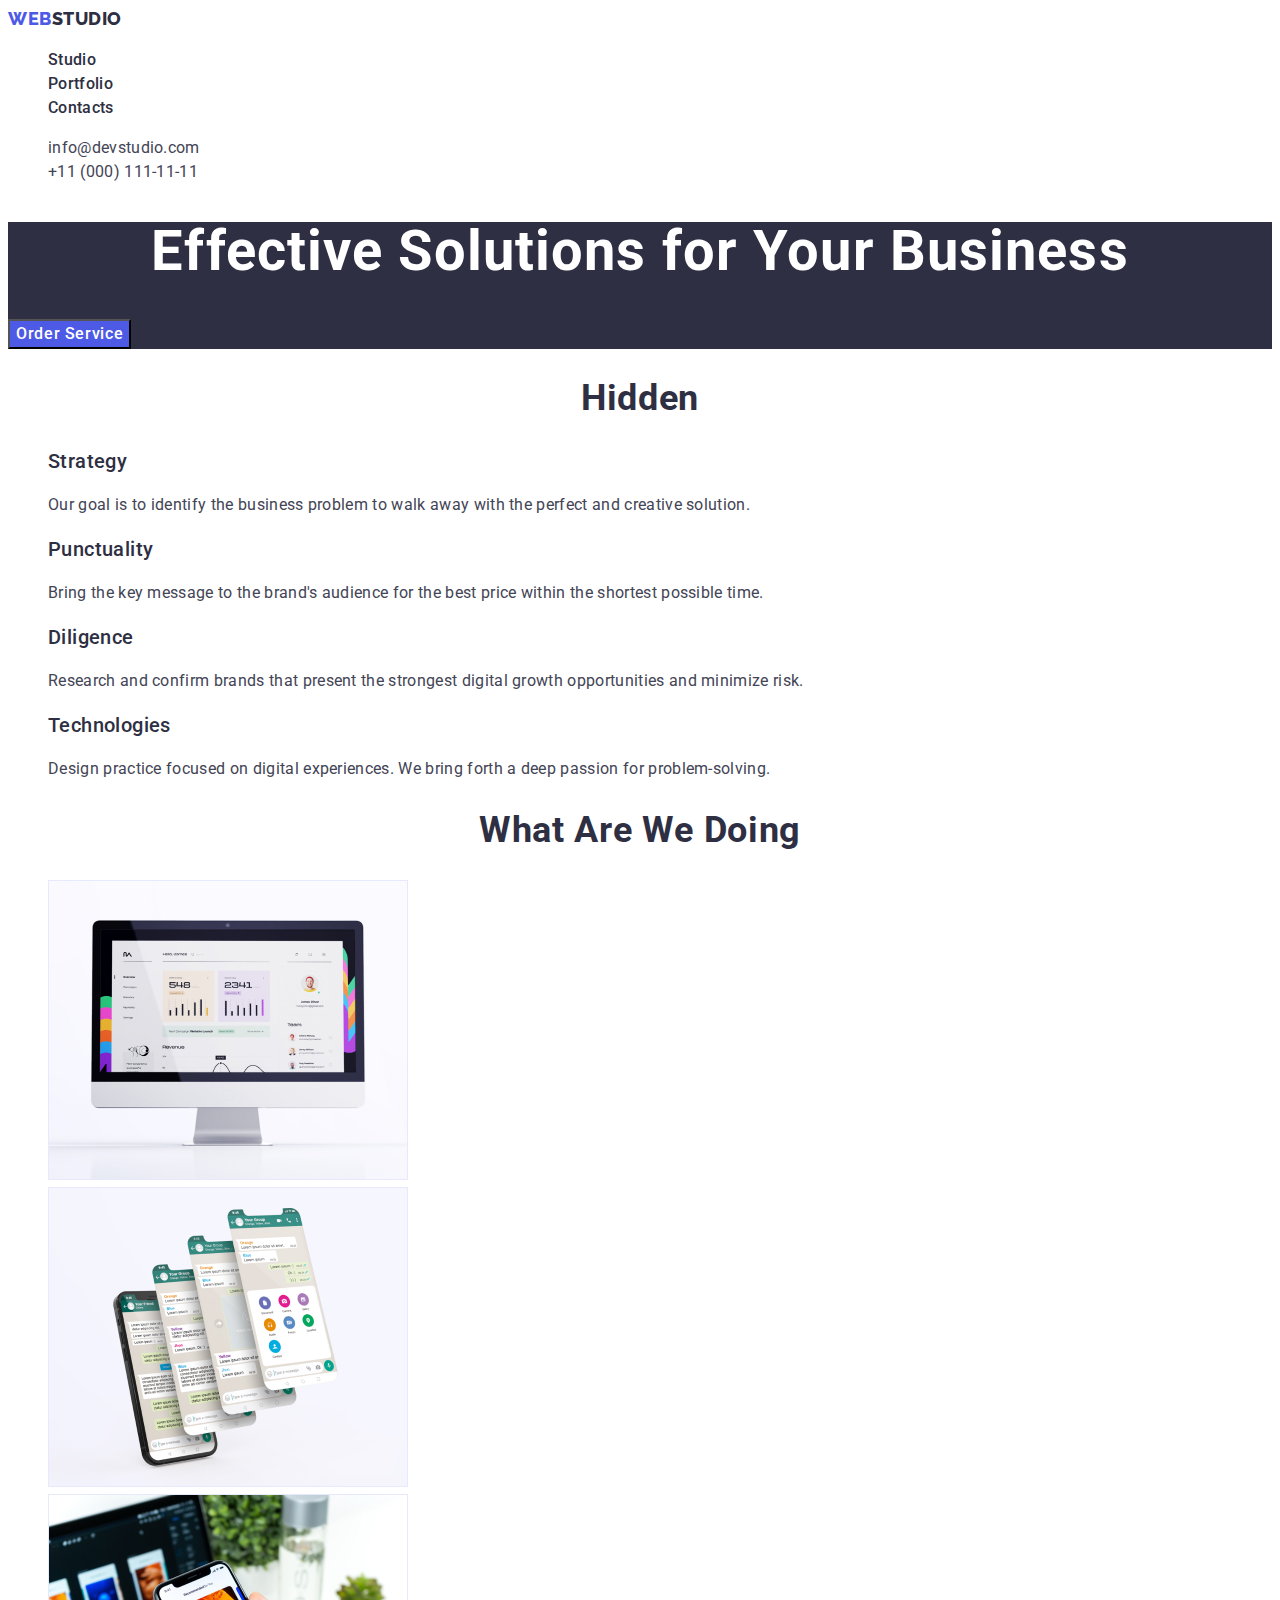
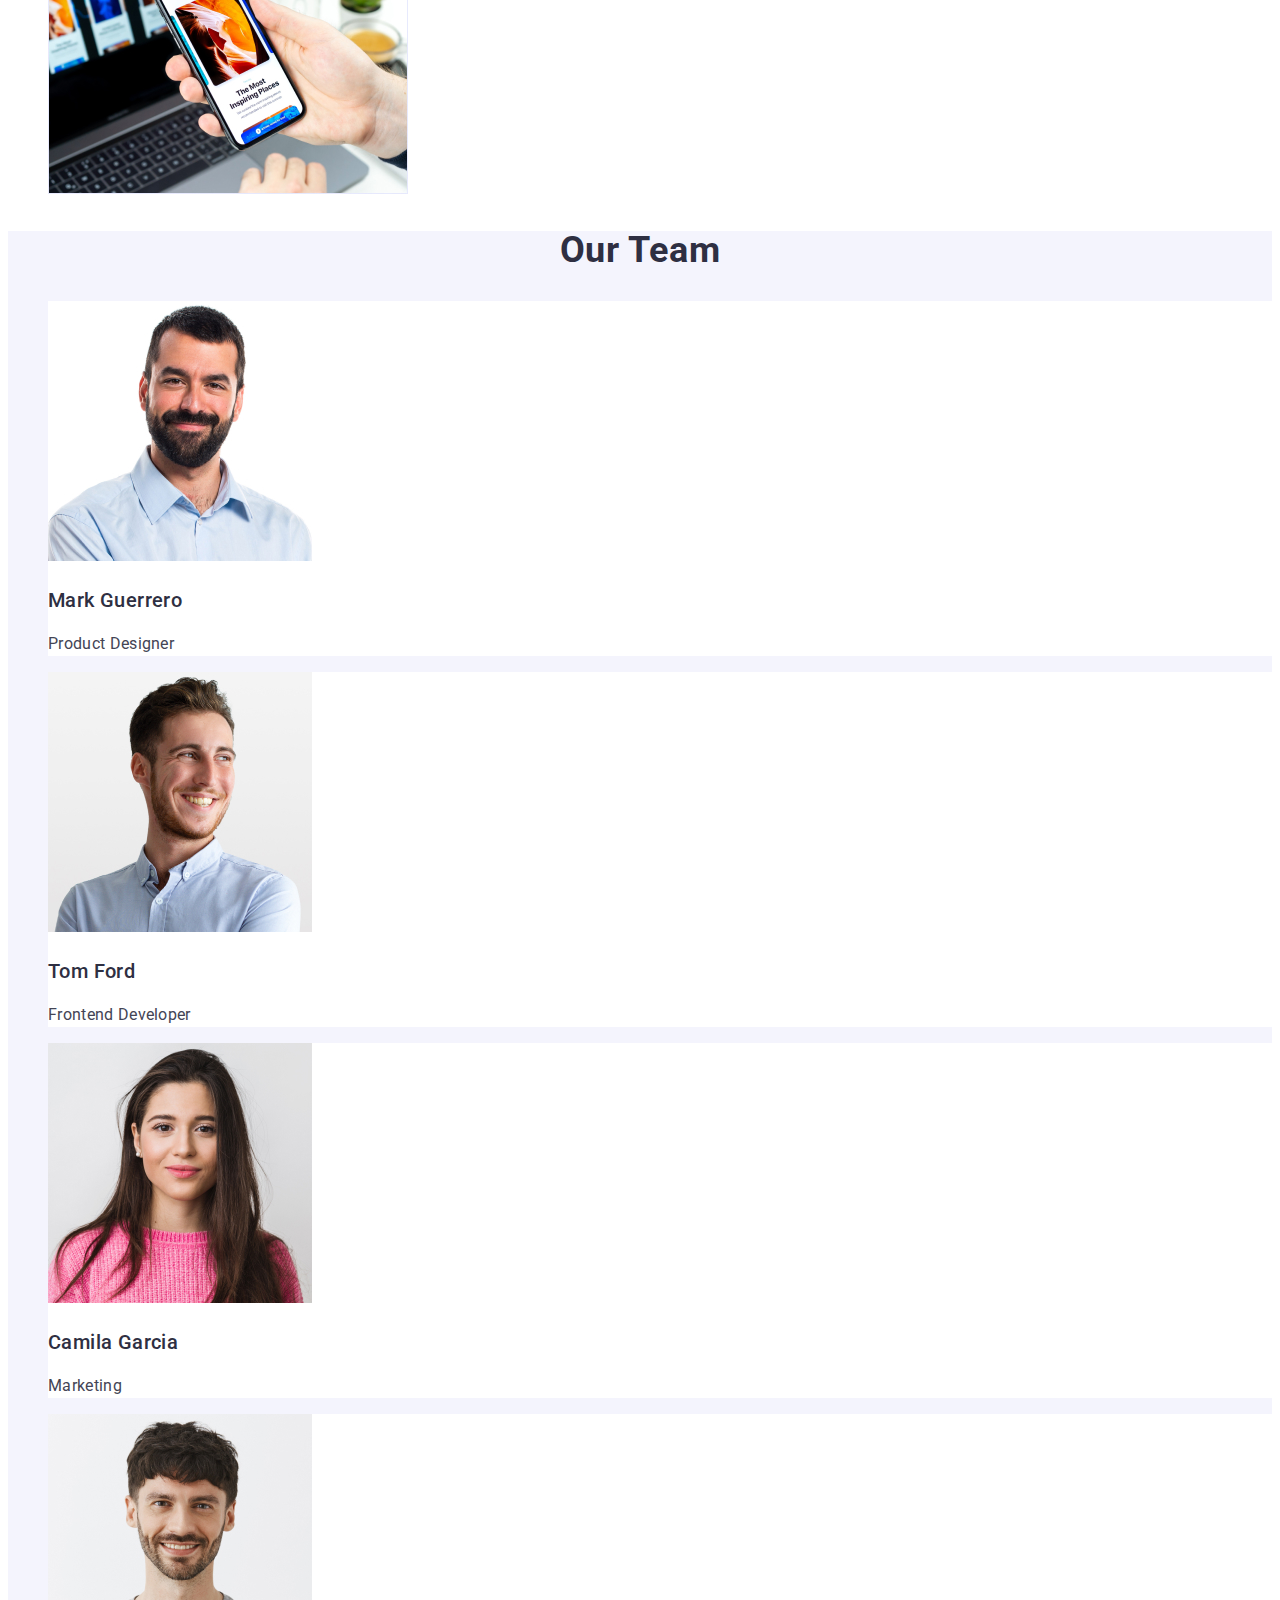
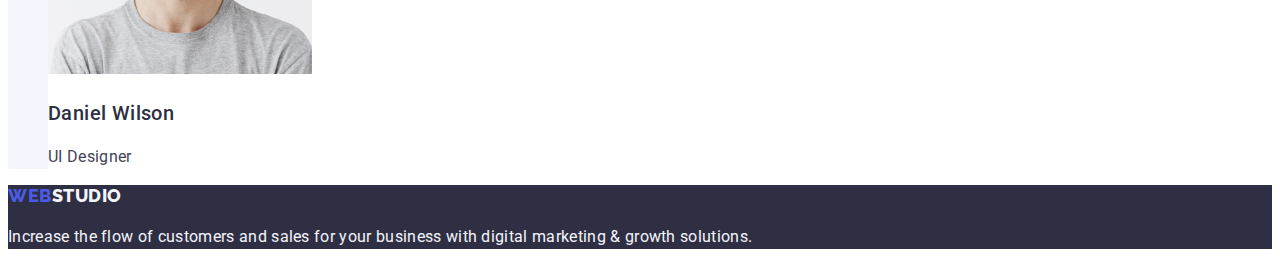
==== index.html @ f377b7ca "main-content" ====
<!DOCTYPE html>
<html lang="en">

<head>
    <meta charset="UTF-8">
    <meta name="viewport" content="width=device-width, initial-scale=1.0">
    <title>goit-markup-hw-01</title>
    <link rel="preconnect" href="https://fonts.googleapis.com">
    <link rel="preconnect" href="https://fonts.gstatic.com" crossorigin>
    <link rel="preconnect"
        href="https://cdnjs.cloudflare.com/ajax/libs/modern-normalize/2.0.0/modern-normalize.min.css">
    <link
        href="https://fonts.googleapis.com/css2?family=Raleway:wght@800&family=Roboto:wght@400;500;700;900&display=swap"
        rel="stylesheet">
    <link rel="stylesheet" href="./css/styles.css" />
</head>

<body>
    <div class="container-header">
        <header>
            <nav>
                <a class="logo link" href="./index.html">Web<span class="logo-second-word">Studio</span></a>
                <ul class="list">
                    <li><a class="navigation-menu link" href="./index.html">Studio</a></li>
                    <li><a class="navigation-menu link" href="./portfolio.html">Portfolio</a></li>
                    <li><a class="navigation-menu link" href="">Contacts</a></li>
                </ul>
            </nav>
            <address class="contacts">
                <ul class="list">
                    <li><a class="contact-info link" href="mailto:info@devstudio.com">info@devstudio.com</a></li>
                    <li><a class="contact-info link" href="tel:+110001111111">+11 (000) 111-11-11</a></li>
                </ul>
            </address>
        </header>
    </div>
    <div class="container-main">
        <main>
            <section class="section-benefits">
                <h1 class="main-title">Effective Solutions for Your Business</h1>
                <button class="main-cta" type="button">Order Service</button>
            </section>
            <section>
                <h2 class="page-title">Hidden</h2>
                <ul class="list">
                    <li>
                        <h3 class="category-title">Strategy</h3>
                        <p class="main-text">Our goal is to identify the business problem to walk away with the perfect
                            and
                            creative solution.
                        </p>
                    </li>
                    <li>
                        <h3 class="category-title">Punctuality</h3>
                        <p class="main-text">Bring the key message to the brand's audience for the best price within the
                            shortest possible
                            time.</p>
                    </li>
                    <li>
                        <h3 class="category-title">Diligence</h3>
                        <p class="main-text">Research and confirm brands that present the strongest digital growth
                            opportunities and minimize
                            risk.</p>
                    </li>
                    <li>
                        <h3 class="category-title">Technologies</h3>
                        <p class="main-text">Design practice focused on digital experiences. We bring forth a deep
                            passion
                            for
                            problem-solving.</p>
                    </li>
                </ul>
            </section>
            <section>
                <h2 class="page-title">What are we doing</h2>
                <ul class="list">
                    <li><img src="./images/what-are-we-doing-1.jpg" alt="Help with laptop" width=360 height="300" />
                    </li>
                    <li><img src="./images/what-are-we-doing-2.jpg" alt="Help with phone" width="360" height="300" />
                    </li>
                    <li><img src="./images/what-are-we-doing-3.jpg" alt="Help with connection" width="360"
                            height="300" />
                    </li>
                </ul>
            </section>
            <section class="section-our-team">
                <h2 class="page-title">Our Team</h2>
                <ul class="list">
                    <li class="member-team"><img src="./images/our-team-1.jpg" alt="Mark Guerrero, product designer"
                            width="264" height="260" />
                        <h3 class="category-title">Mark Guerrero</h3>
                        <p class="main-text">Product Designer</p>
                    </li>
                    <li class="member-team"><img src="./images/our-team-2.jpg" alt="Tom Ford, frontend developer"
                            width="264" height="260" />
                        <h3 class="category-title">Tom Ford</h3>
                        <p class="main-text">Frontend Developer</p>
                    </li>
                    <li class="member-team"><img src="./images/our-team-3.jpg" alt="Camila Garcia, Marketing"
                            width="264" height="260" />
                        <h3 class="category-title">Camila Garcia</h3>
                        <p class="main-text">Marketing</p>
                    </li>
                    <li class="member-team"><img src="./images/our-team-4.jpg" alt="Daniel Wilson, UI Designer"
                            width="264" height="260" />
                        <h3 class="category-title">Daniel Wilson</h3>
                        <p class="main-text">UI Designer</p>
                    </li>

                </ul>
            </section>
        </main>
    </div>
    <div class="container-footer">
        <footer class="footer">
            <a class="logo link" href="./index.html">Web<span class="logo-second-word-footer">Studio</span></a>
            <p class="main-text">
                Increase the flow of customers and sales for your business with digital
                marketing & growth solutions.
            </p>
        </footer>
    </div>
</body>

</html>
---- css/styles.css ----
:root {
    --main-text-color: #434455;
    --secondary-text-color: #2e2f42;
    --cta-main-color: #4d5ae5;
    --accent-color: #404bbf;
    --logo-first-color: #4d5ae5;
    --footer-main-text: #f4f4fd;
}

body {
    font-family: "Roboto", sans-serif;
    color: var(--main-text-color);
    background-color: #ffffff;
    font-size: 16px;
    line-height: 1.5;
    letter-spacing: 0.02em;
}

.logo {
    color: var(--logo-first-color);
    font-family: "Raleway", sans-serif;
    font-size: 18px;
    font-weight: 800;
    line-height: 1.17;
    letter-spacing: 0.03em;
    text-transform: uppercase;
}

.logo-second-word {
    color: var(--secondary-text-color);
}

.link {
    text-decoration: none;
}

.list {
    list-style: none;
}



.navigation-menu {
    color: var(--secondary-text-color);
    font-size: 16px;
    font-weight: 500;
    line-height: 1.5;
    letter-spacing: 0.02em;
}

.navigation-menu:hover,
.navigation-menu:focus {
    color: #404bbf;
}

.navigation-menu:active {
    color: var(--accent-color);
}

.contacts {
    font-style: normal;
}

.contact-info {
    font-size: 16px;
    line-height: 1.5;
    letter-spacing: 0.02em;
    color: var(--main-text-color);
}

.contact-info:hover,
.contact-info:focus {
    color: #404bbf;
}

.contact-info:active {
    color: var(--accent-color);
}

.section-benefits {
    background-color: var(--secondary-text-color);
}

.main-title {
    color: #FFF;
    text-align: center;
    font-size: 56px;
    font-weight: 700;
    line-height: 1.07;
    letter-spacing: 1.12px;
}

.main-cta {
    color: #ffffff;
    background: var(--cta-main-color);
    font-family: "Roboto", sans-serif;
    font-weight: 500;
    font-size: 16px;
    line-height: 1.5;
    letter-spacing: 0.04em;
    cursor: pointer;
}

.main-cta:hover,
.main-cta:focus {
    background-color: #404bbf;
}

.main-cta:active {
    background: var(--accent-color);
}

.page-title {
    color: var(--secondary-text-color);
    text-align: center;
    font-size: 36px;
    font-weight: 700;
    line-height: 1.11;
    letter-spacing: 0.02em;
    text-transform: capitalize;
}

.category-title {
    color: var(--secondary-text-color);
    font-size: 20px;
    font-weight: 500;
    line-height: 1.2;
    letter-spacing: 0.02em;
}

.filter-button {
    border: 1px solid #E7E9FC;
    background-color: var(--footer-main-text);
    font-family: "Roboto", sans-serif;
    font-weight: 500;
    font-size: 16px;
    line-height: 1.5;
    letter-spacing: 0.04em;
    color: var(--cta-main-color);
    cursor: pointer;
}

.filter-button:hover,
.filter-button:focus {
    color: #FFFFFF;
    background-color: #404bbf;
}

.filter-button:active {
    background: var(--accent-color);
}

.section-our-team {
    background-color: #F4F4FD;
}

.member-team {
    background-color: #ffffff;
}

.footer {
    background-color: var(--secondary-text-color);
}

.logo-second-word-footer {
    color: #f4f4fd;
}

.footer>.main-text {
    color: var(--footer-main-text);
    letter-spacing: 0.02em;
    line-height: 1.5;

}
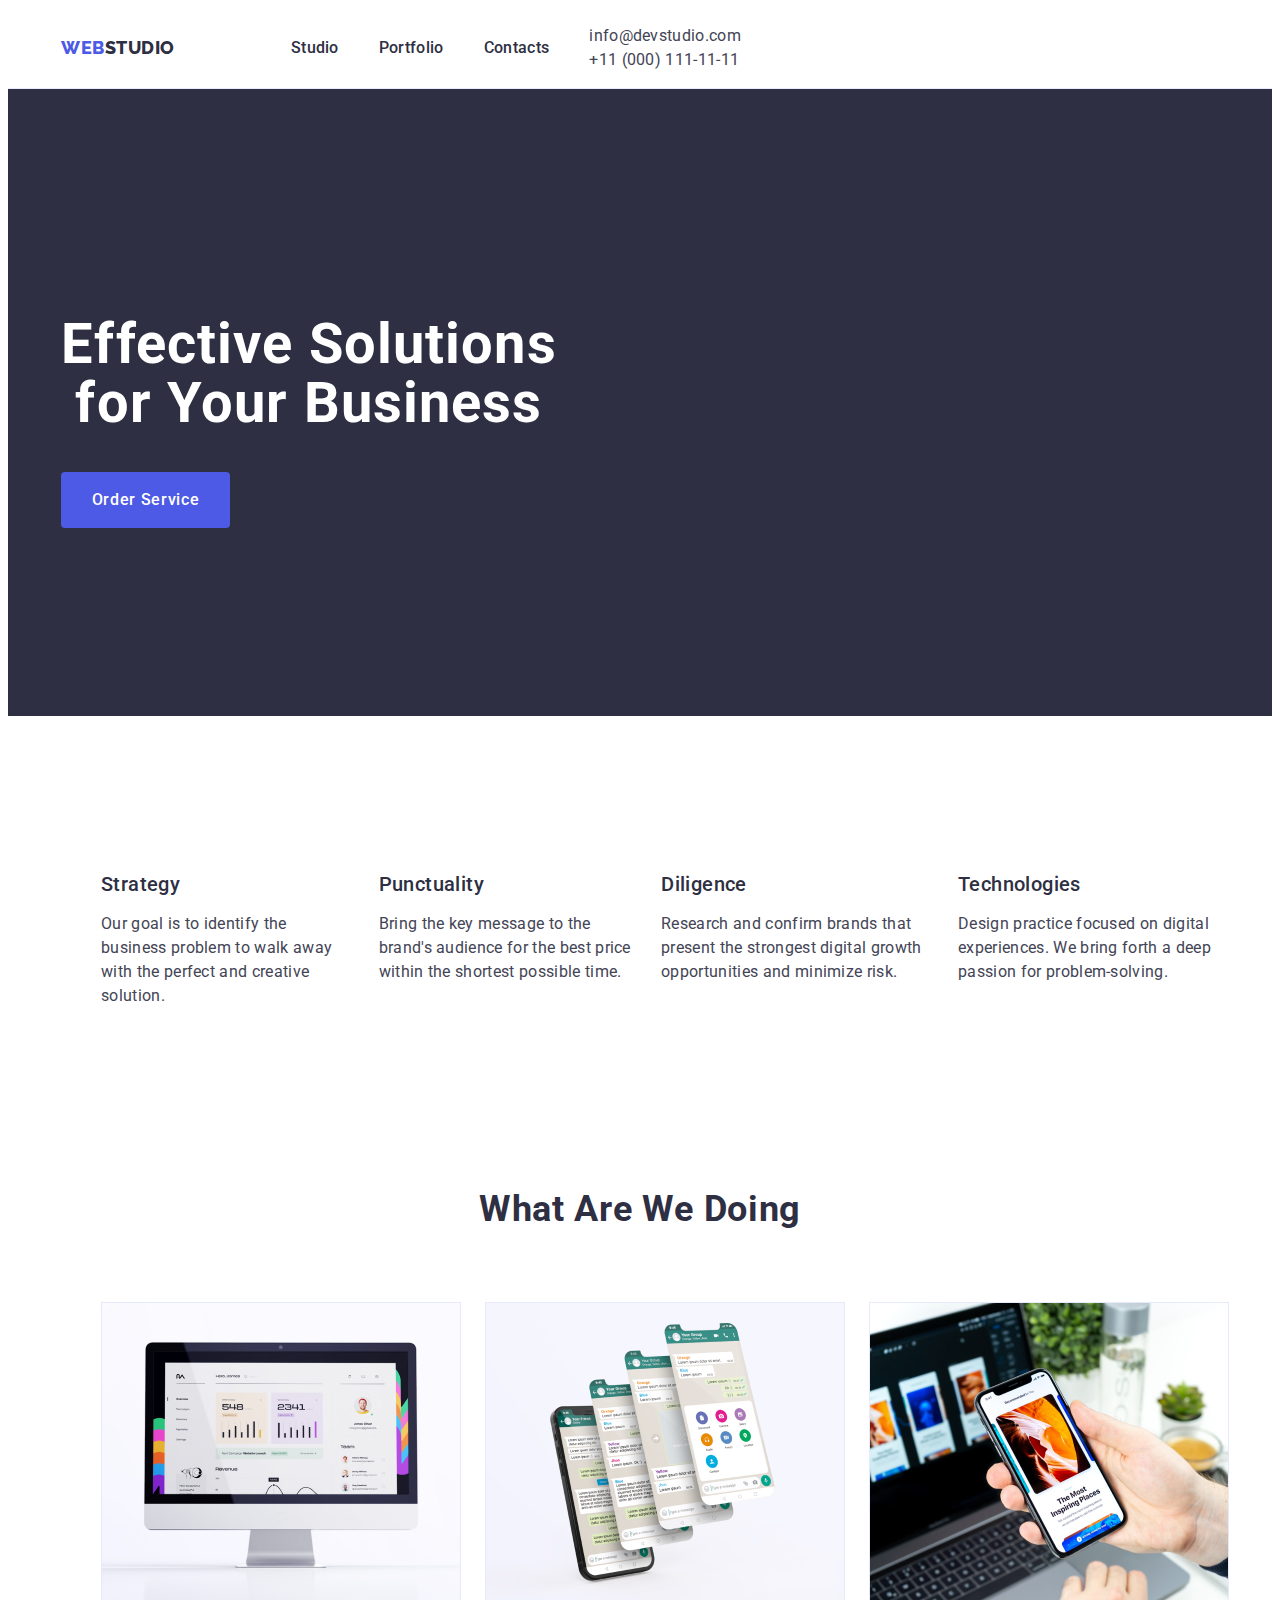
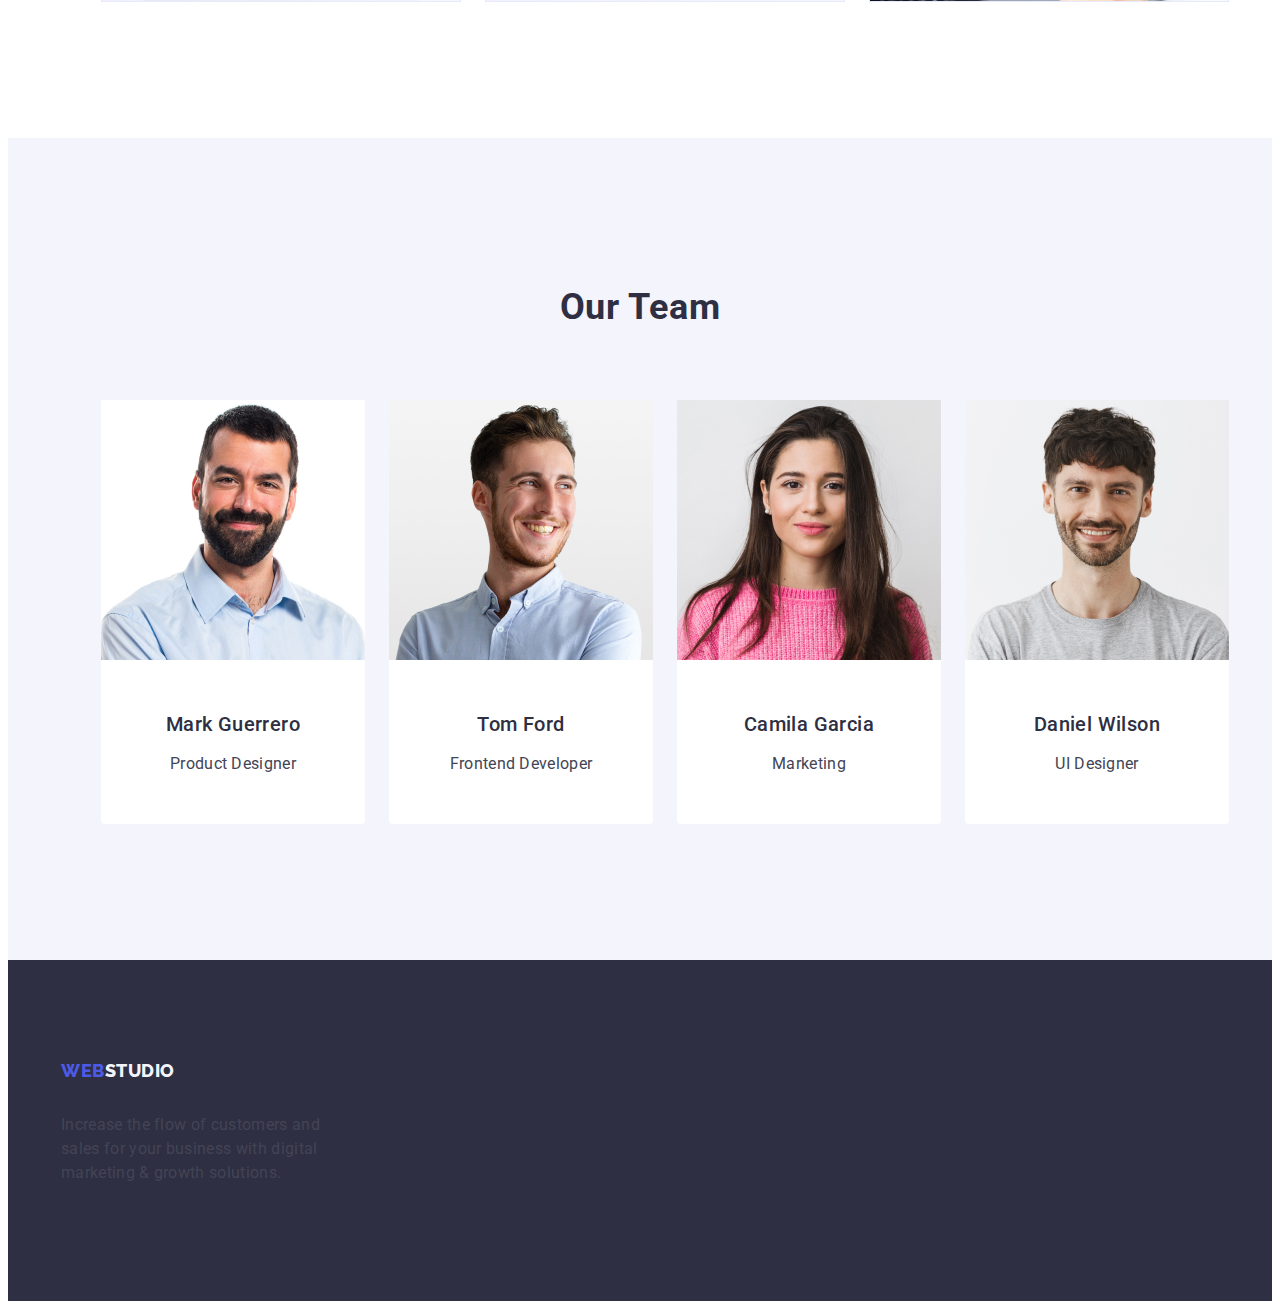
==== commit 3f06b9d4: "main-page-fixes" ====
--- a/index.html
+++ b/index.html
@@ -17,107 +17,132 @@
 
 <body>
     <div class="container-header">
-        <header>
-            <nav>
-                <a class="logo link" href="./index.html">Web<span class="logo-second-word">Studio</span></a>
-                <ul class="list">
-                    <li><a class="navigation-menu link" href="./index.html">Studio</a></li>
-                    <li><a class="navigation-menu link" href="./portfolio.html">Portfolio</a></li>
-                    <li><a class="navigation-menu link" href="">Contacts</a></li>
-                </ul>
-            </nav>
-            <address class="contacts">
-                <ul class="list">
-                    <li><a class="contact-info link" href="mailto:info@devstudio.com">info@devstudio.com</a></li>
-                    <li><a class="contact-info link" href="tel:+110001111111">+11 (000) 111-11-11</a></li>
-                </ul>
-            </address>
+        <header class="header">
+            <div class="header-items container">
+                <nav class="navigation-general">
+                    <a class="logo link" href="./index.html">Web<span class="logo-second-word">Studio</span></a>
+                    <ul class="list navigation-list">
+                        <li><a class="navigation-menu link" href="./index.html">Studio</a></li>
+                        <li><a class="navigation-menu link" href="./portfolio.html">Portfolio</a></li>
+                        <li><a class="navigation-menu link" href="">Contacts</a></li>
+                    </ul>
+                </nav>
+                <address class="contacts">
+                    <ul class="list">
+                        <li><a class="contact-info link" href="mailto:info@devstudio.com">info@devstudio.com</a></li>
+                        <li><a class="contact-info link" href="tel:+110001111111">+11 (000) 111-11-11</a></li>
+                    </ul>
+                </address>
+            </div>
         </header>
     </div>
     <div class="container-main">
         <main>
             <section class="section-benefits">
-                <h1 class="main-title">Effective Solutions for Your Business</h1>
-                <button class="main-cta" type="button">Order Service</button>
+                <div class="container">
+                    <h1 class="main-title">Effective Solutions for Your Business</h1>
+                    <button class="main-cta" type="button">Order Service</button>
+                </div>
             </section>
-            <section>
-                <h2 class="page-title">Hidden</h2>
-                <ul class="list">
-                    <li>
-                        <h3 class="category-title">Strategy</h3>
-                        <p class="main-text">Our goal is to identify the business problem to walk away with the perfect
-                            and
-                            creative solution.
-                        </p>
-                    </li>
-                    <li>
-                        <h3 class="category-title">Punctuality</h3>
-                        <p class="main-text">Bring the key message to the brand's audience for the best price within the
-                            shortest possible
-                            time.</p>
-                    </li>
-                    <li>
-                        <h3 class="category-title">Diligence</h3>
-                        <p class="main-text">Research and confirm brands that present the strongest digital growth
-                            opportunities and minimize
-                            risk.</p>
-                    </li>
-                    <li>
-                        <h3 class="category-title">Technologies</h3>
-                        <p class="main-text">Design practice focused on digital experiences. We bring forth a deep
-                            passion
-                            for
-                            problem-solving.</p>
-                    </li>
-                </ul>
+            <section class="our-values">
+                <div class="container">
+                    <h2 class="page-title visually-hidden">Hidden</h2>
+                    <ul class="values-list list">
+                        <li class="value-item">
+                            <h3 class="category-title">Strategy</h3>
+                            <p class="main-text">Our goal is to identify the business problem to walk away with the
+                                perfect
+                                and
+                                creative solution.
+                            </p>
+                        </li>
+                        <li class="value-item">
+                            <h3 class="category-title">Punctuality</h3>
+                            <p class="main-text">Bring the key message to the brand's audience for the best price within
+                                the
+                                shortest possible
+                                time.</p>
+                        </li>
+                        <li class="value-item">
+                            <h3 class="category-title">Diligence</h3>
+                            <p class="main-text">Research and confirm brands that present the strongest digital growth
+                                opportunities and minimize
+                                risk.</p>
+                        </li>
+                        <li class="value-item">
+                            <h3 class="category-title">Technologies</h3>
+                            <p class="main-text">Design practice focused on digital experiences. We bring forth a deep
+                                passion
+                                for
+                                problem-solving.</p>
+                        </li>
+                    </ul>
+                </div>
             </section>
-            <section>
-                <h2 class="page-title">What are we doing</h2>
-                <ul class="list">
-                    <li><img src="./images/what-are-we-doing-1.jpg" alt="Help with laptop" width=360 height="300" />
-                    </li>
-                    <li><img src="./images/what-are-we-doing-2.jpg" alt="Help with phone" width="360" height="300" />
-                    </li>
-                    <li><img src="./images/what-are-we-doing-3.jpg" alt="Help with connection" width="360"
-                            height="300" />
-                    </li>
-                </ul>
+            <section class="what-we-are-doing">
+                <div class="container">
+                    <h2 class="page-title">What are we doing</h2>
+                    <ul class="what-we-are-doing-list list">
+                        <li class="what-we-are-doing-item"><img src="./images/what-are-we-doing-1.jpg"
+                                alt="Help with laptop" width=360 height="300" />
+                        </li>
+                        <li class="what-we-are-doing-item"><img src="./images/what-are-we-doing-2.jpg"
+                                alt="Help with phone" width="360" height="300" />
+                        </li>
+                        <li class="what-we-are-doing-item"><img src="./images/what-are-we-doing-3.jpg"
+                                alt="Help with connection" width="360" height="300" />
+                        </li>
+                    </ul>
+                </div>
             </section>
             <section class="section-our-team">
-                <h2 class="page-title">Our Team</h2>
-                <ul class="list">
-                    <li class="member-team"><img src="./images/our-team-1.jpg" alt="Mark Guerrero, product designer"
-                            width="264" height="260" />
-                        <h3 class="category-title">Mark Guerrero</h3>
-                        <p class="main-text">Product Designer</p>
-                    </li>
-                    <li class="member-team"><img src="./images/our-team-2.jpg" alt="Tom Ford, frontend developer"
-                            width="264" height="260" />
-                        <h3 class="category-title">Tom Ford</h3>
-                        <p class="main-text">Frontend Developer</p>
-                    </li>
-                    <li class="member-team"><img src="./images/our-team-3.jpg" alt="Camila Garcia, Marketing"
-                            width="264" height="260" />
-                        <h3 class="category-title">Camila Garcia</h3>
-                        <p class="main-text">Marketing</p>
-                    </li>
-                    <li class="member-team"><img src="./images/our-team-4.jpg" alt="Daniel Wilson, UI Designer"
-                            width="264" height="260" />
-                        <h3 class="category-title">Daniel Wilson</h3>
-                        <p class="main-text">UI Designer</p>
-                    </li>
+                <div class="container">
+                    <h2 class="page-title">Our Team</h2>
+                    <ul class="our-team-list list">
+                        <li class="member-team"><img src="./images/our-team-1.jpg" alt="Mark Guerrero, product designer"
+                                width="264" height="260" />
+                            <div class="member-name">
+                                <h3 class="member-name-surname category-title">Mark Guerrero</h3>
+                                <p class="member-title main-text">Product Designer</p>
+                            </div>
+                        </li>
+                        <li class="member-team"><img src="./images/our-team-2.jpg" alt="Tom Ford, frontend developer"
+                                width="264" height="260" />
+                            <div class="member-name">
+                                <h3 class="member-name-surname category-title">Tom Ford</h3>
+                                <p class="member-title main-text">Frontend Developer</p>
+                            </div>
+                        </li>
+                        <li class="member-team"><img src="./images/our-team-3.jpg" alt="Camila Garcia, Marketing"
+                                width="264" height="260" />
+                            <div class="member-name">
+                                <h3 class="member-name-surname category-title">Camila Garcia</h3>
+                                <p class="member-title main-text">Marketing</p>
+                            </div>
+                        </li>
+                        <li class="member-team"><img src="./images/our-team-4.jpg" alt="Daniel Wilson, UI Designer"
+                                width="264" height="260" />
+                            <div class="member-name">
+                                <h3 class="member-name-surname category-title">Daniel Wilson</h3>
+                                <p class="member-title main-text">UI Designer</p>
+                            </div>
+                        </li>
 
-                </ul>
+                    </ul>
+                </div>
             </section>
         </main>
     </div>
     <div class="container-footer">
         <footer class="footer">
-            <a class="logo link" href="./index.html">Web<span class="logo-second-word-footer">Studio</span></a>
-            <p class="main-text">
-                Increase the flow of customers and sales for your business with digital
-                marketing & growth solutions.
-            </p>
+            <div class="container">
+                <a class="logo-footer logo link" href="./index.html">Web<span
+                        class="logo-second-word-footer">Studio</span></a>
+                <p class="text-footer main-text">
+                    Increase the flow of customers and sales for your business with digital
+                    marketing & growth solutions.
+                </p>
+            </div>
         </footer>
     </div>
 </body>
--- a/css/styles.css
+++ b/css/styles.css
@@ -14,6 +14,10 @@
     font-size: 16px;
     line-height: 1.5;
     letter-spacing: 0.02em;
+}
+
+img {
+    display: block;
 }
 
 .logo {
@@ -24,6 +28,7 @@
     line-height: 1.17;
     letter-spacing: 0.03em;
     text-transform: uppercase;
+    margin-right: 76px;
 }
 
 .logo-second-word {
@@ -39,6 +44,11 @@
 }
 
 
+.navigation-list {
+    display: flex;
+    gap: 40px;
+
+}
 
 .navigation-menu {
     color: var(--secondary-text-color);
@@ -46,6 +56,7 @@
     font-weight: 500;
     line-height: 1.5;
     letter-spacing: 0.02em;
+    padding: 24px 0;
 }
 
 .navigation-menu:hover,
@@ -59,6 +70,8 @@
 
 .contacts {
     font-style: normal;
+    display: flex;
+    gap: 40px;
 }
 
 .contact-info {
@@ -79,7 +92,9 @@
 
 .section-benefits {
     background-color: var(--secondary-text-color);
-}
+    padding: 188px 0;
+}
+
 
 .main-title {
     color: #FFF;
@@ -88,6 +103,8 @@
     font-weight: 700;
     line-height: 1.07;
     letter-spacing: 1.12px;
+    max-width: 496px;
+
 }
 
 .main-cta {
@@ -99,6 +116,12 @@
     line-height: 1.5;
     letter-spacing: 0.04em;
     cursor: pointer;
+    display: block;
+    min-width: 169px;
+    height: 56px;
+    border: none;
+    background-color: var(--logo-first-color);
+    border-radius: 4px;
 }
 
 .main-cta:hover,
@@ -110,6 +133,32 @@
     background: var(--accent-color);
 }
 
+.our-values {
+    padding: 120px 0;
+}
+
+.visually-hidden {
+    position: absolute;
+    width: 1px;
+    height: 1px;
+    margin: -1px;
+    border: 0;
+    padding: 0;
+    white-space: nowrap;
+    clip-path: inset(100%);
+    clip: rect(0 0 0 0);
+    overflow: hidden;
+}
+
+.values-list {
+    display: flex;
+    gap: 24px;
+}
+
+.value-item {
+    width: calc((100% -72px)/4)
+}
+
 .page-title {
     color: var(--secondary-text-color);
     text-align: center;
@@ -118,6 +167,7 @@
     line-height: 1.11;
     letter-spacing: 0.02em;
     text-transform: capitalize;
+    margin-bottom: 72px;
 }
 
 .category-title {
@@ -126,7 +176,30 @@
     font-weight: 500;
     line-height: 1.2;
     letter-spacing: 0.02em;
-}
+    margin-bottom: 8px;
+
+}
+
+.what-we-are-doing {
+    padding-bottom: 120px;
+}
+
+.what-we-are-doing-list {
+    display: flex;
+    gap: 24px;
+
+}
+
+.what-we-are-doing-item {
+    width: calc((100%-48px)/3)
+}
+
+.our-team-list {
+    display: flex;
+    gap: 24px;
+}
+
+
 
 .filter-button {
     border: 1px solid #E7E9FC;
@@ -152,14 +225,33 @@
 
 .section-our-team {
     background-color: #F4F4FD;
+    padding: 120px 0;
 }
 
 .member-team {
     background-color: #ffffff;
+    width: calc((100%-72px)/4);
+    border-radius: 0px 0px 4px 4px;
+
+}
+
+.member-name {
+    padding: 32px 0;
+
+}
+
+.member-name-surname {
+    text-align: center;
+}
+
+.member-title {
+    text-align: center;
+
 }
 
 .footer {
     background-color: var(--secondary-text-color);
+    padding: 100px 0;
 }
 
 .logo-second-word-footer {
@@ -171,4 +263,34 @@
     letter-spacing: 0.02em;
     line-height: 1.5;
 
+}
+
+.header {
+    border-bottom: 1px solid #e7e9fc;
+}
+
+.header-items {
+    display: flex;
+
+}
+
+.container {
+    width: 1158px;
+    margin: 0 auto;
+    padding: 0 15px;
+}
+
+.navigation-general {
+    display: flex;
+    align-items: center;
+
+}
+
+.text-footer {
+    max-width: 264px;
+}
+
+.logo-footer {
+    display: inline-block;
+    margin-bottom: 16px;
 }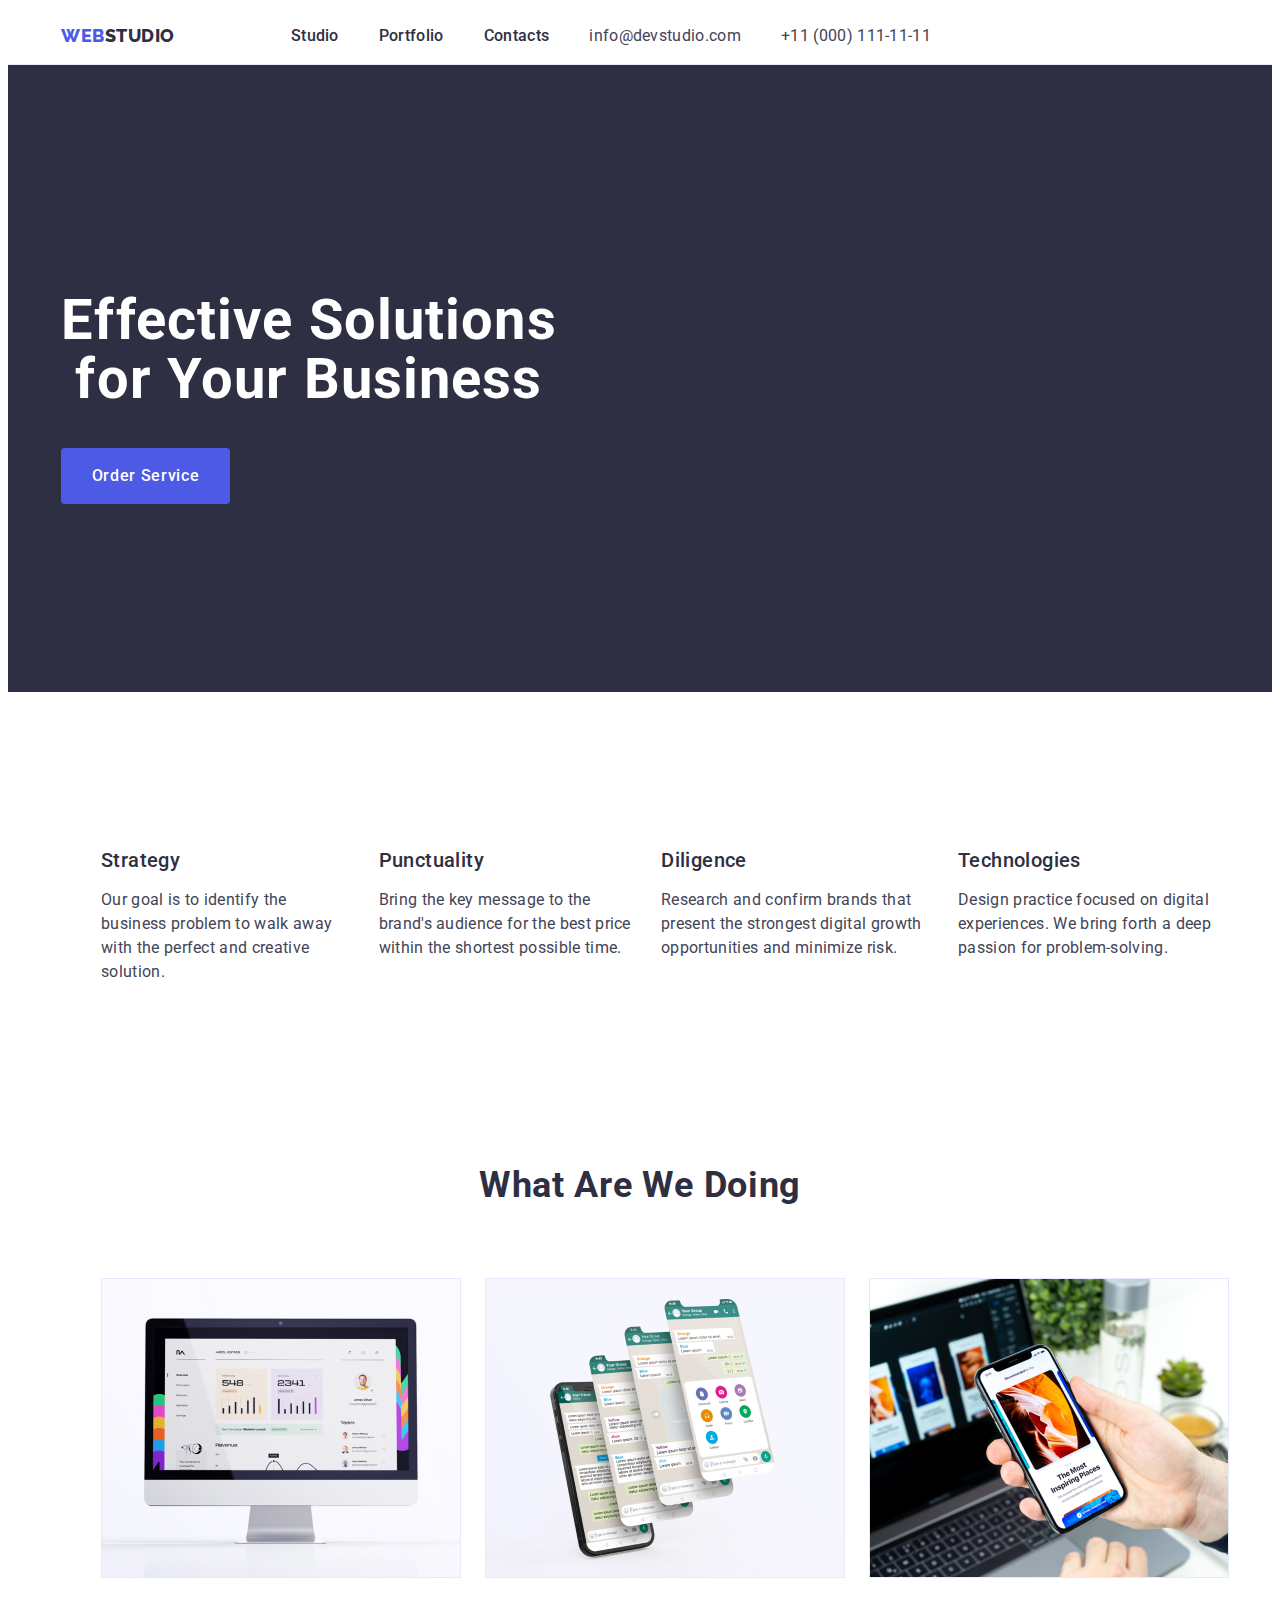
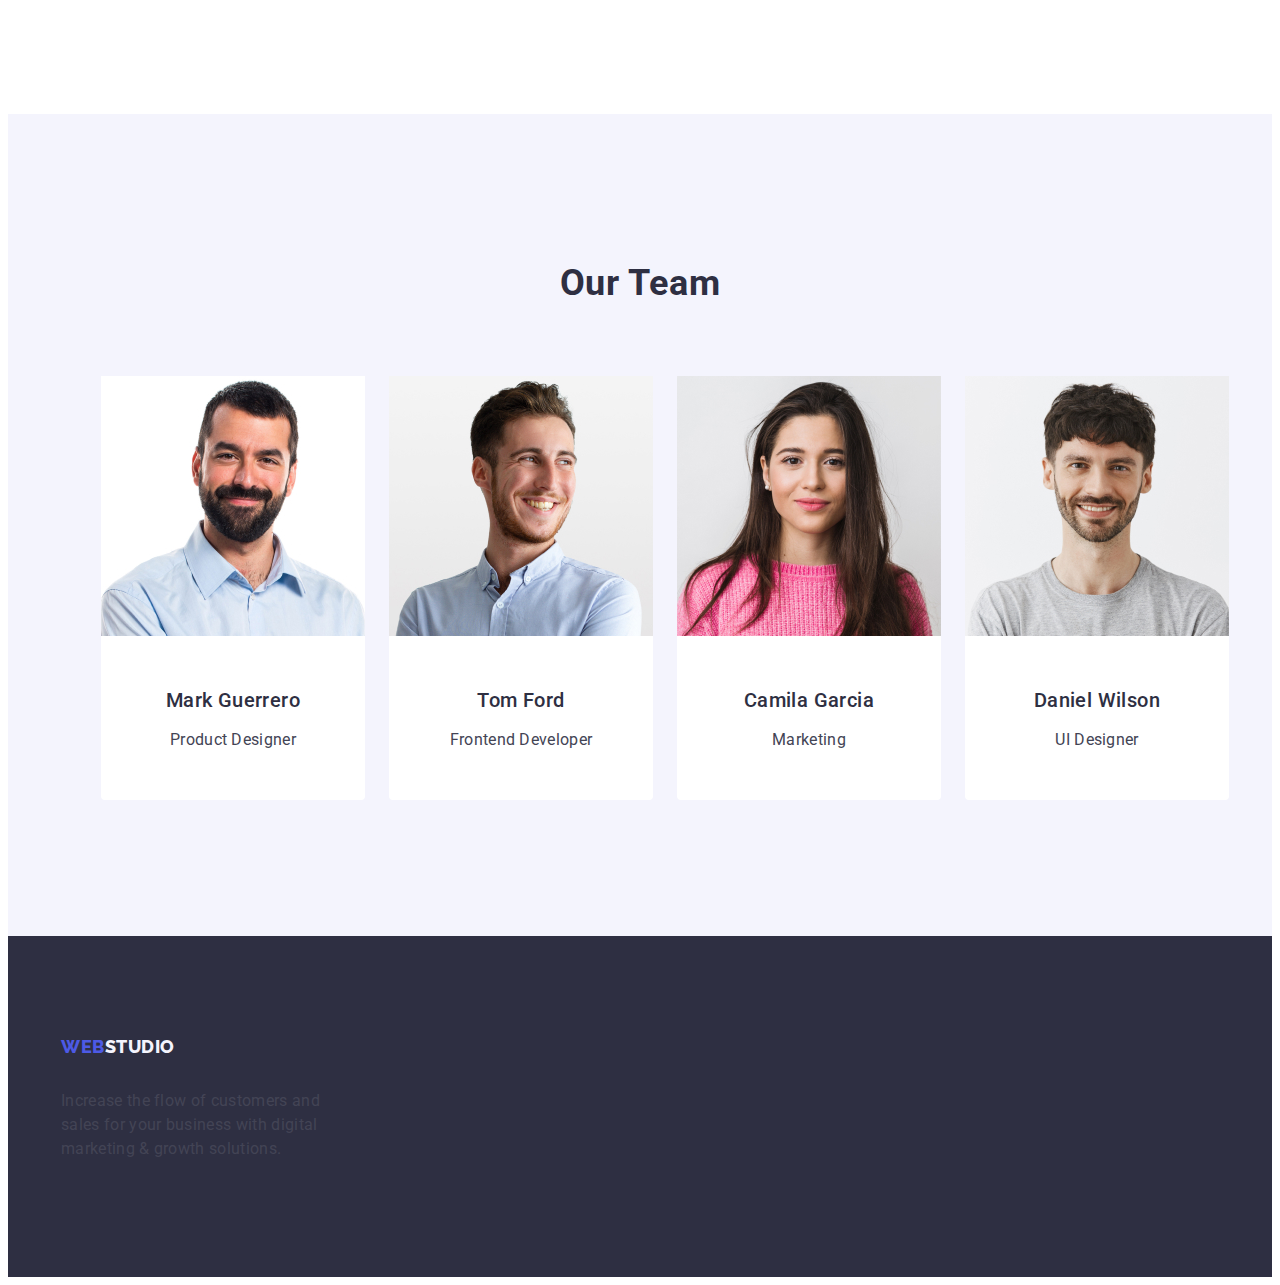
==== commit 54323bd5: "portfolio-fixes" ====
--- a/index.html
+++ b/index.html
@@ -28,7 +28,7 @@
                     </ul>
                 </nav>
                 <address class="contacts">
-                    <ul class="list">
+                    <ul class="contacts-list list">
                         <li><a class="contact-info link" href="mailto:info@devstudio.com">info@devstudio.com</a></li>
                         <li><a class="contact-info link" href="tel:+110001111111">+11 (000) 111-11-11</a></li>
                     </ul>
@@ -46,7 +46,7 @@
             </section>
             <section class="our-values">
                 <div class="container">
-                    <h2 class="page-title visually-hidden">Hidden</h2>
+                    <h2 class="visually-hidden">Hidden</h2>
                     <ul class="values-list list">
                         <li class="value-item">
                             <h3 class="category-title">Strategy</h3>
--- a/css/styles.css
+++ b/css/styles.css
@@ -69,6 +69,10 @@
 }
 
 .contacts {
+    display: flex;
+}
+
+.contacts-list {
     font-style: normal;
     display: flex;
     gap: 40px;
@@ -191,7 +195,7 @@
 }
 
 .what-we-are-doing-item {
-    width: calc((100%-48px)/3)
+    width: calc((100%-48px)/2)
 }
 
 .our-team-list {
@@ -211,12 +215,17 @@
     letter-spacing: 0.04em;
     color: var(--cta-main-color);
     cursor: pointer;
+    padding: 12px 24px;
+    border-radius: 4px;
+    justify-content: center;
+
 }
 
 .filter-button:hover,
 .filter-button:focus {
     color: #FFFFFF;
     background-color: #404bbf;
+    border: 1px solid transparent;
 }
 
 .filter-button:active {
@@ -230,7 +239,7 @@
 
 .member-team {
     background-color: #ffffff;
-    width: calc((100%-72px)/4);
+    width: calc((100%-24px*3)/4);
     border-radius: 0px 0px 4px 4px;
 
 }
@@ -293,4 +302,35 @@
 .logo-footer {
     display: inline-block;
     margin-bottom: 16px;
+}
+
+.portfolio {
+    padding-top: 96px;
+    padding-bottom: 120px;
+}
+
+.filters-list {
+    display: flex;
+    justify-content: center;
+    align-items: center;
+    gap: 24px;
+    padding-bottom: 72px;
+}
+
+.services-list {
+    display: flex;
+    flex-wrap: wrap;
+    column-gap: 24px;
+    row-gap: 48px;
+}
+
+.service-item {
+    width: calc((100-48px)/3)
+}
+
+.app-container {
+    padding: 32px 16px;
+    border: 1px solid #e7e9fc;
+    border-top: none;
+    margin-bottom: 8px;
 }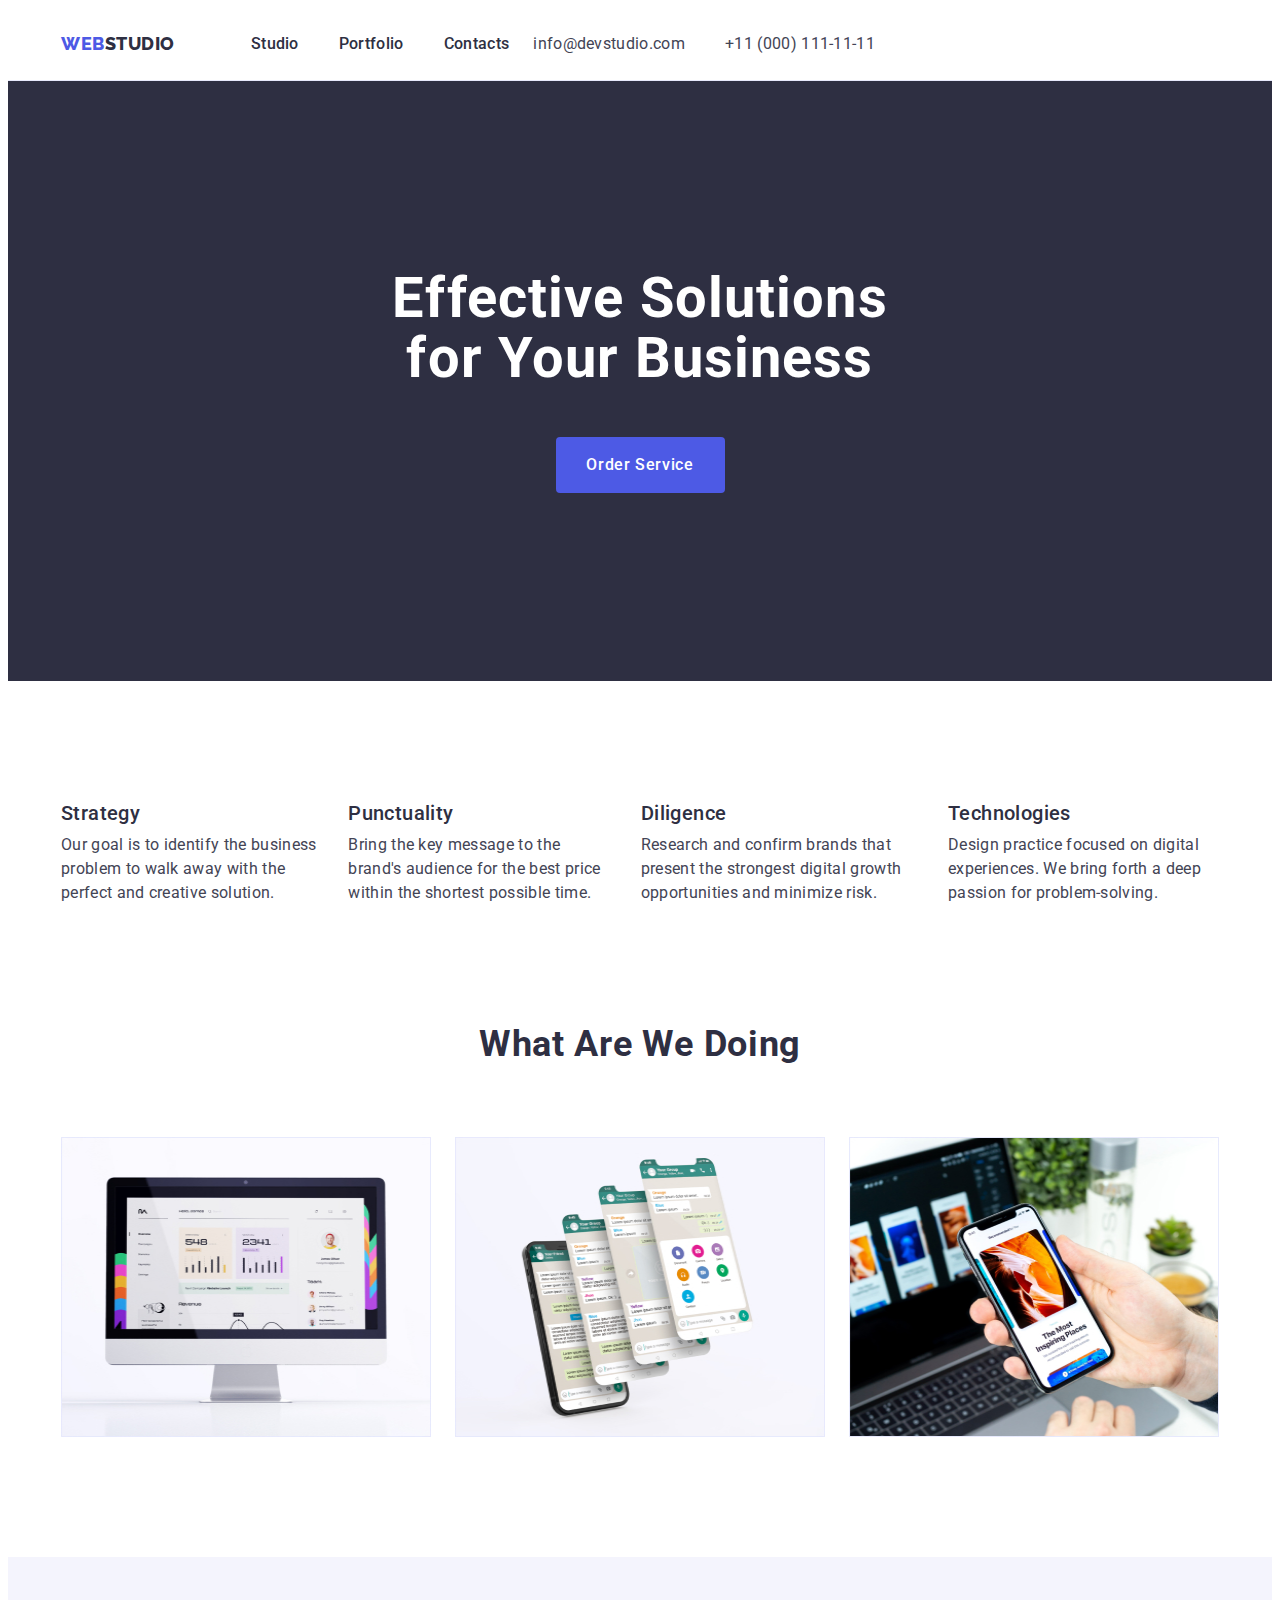
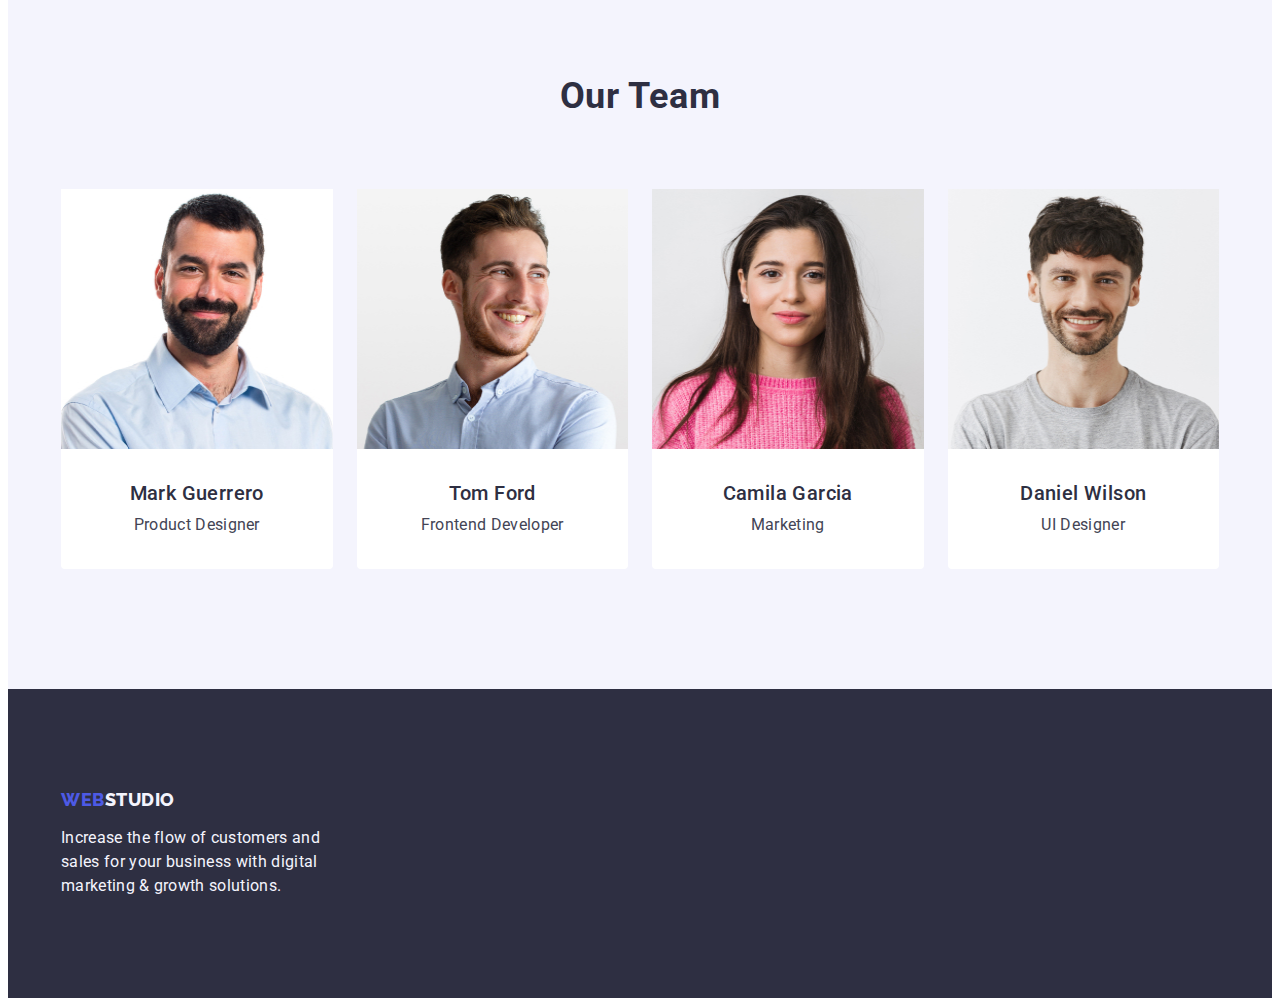
==== commit 0b240b65: "comments-fixes" ====
--- a/index.html
+++ b/index.html
@@ -7,8 +7,9 @@
     <title>goit-markup-hw-01</title>
     <link rel="preconnect" href="https://fonts.googleapis.com">
     <link rel="preconnect" href="https://fonts.gstatic.com" crossorigin>
-    <link rel="preconnect"
-        href="https://cdnjs.cloudflare.com/ajax/libs/modern-normalize/2.0.0/modern-normalize.min.css">
+    <link rel="stylesheet" href="https://cdnjs.cloudflare.com/ajax/libs/modern-normalize/2.0.0/modern-normalize.min.css"
+        integrity="sha512-4xo8blKMVCiXpTaLzQSLSw3KFOVPWhm/TRtuPVc4WG6kUgjH6J03IBuG7JZPkcWMxJ5huwaBpOpnwYElP/m6wg=="
+        crossorigin="anonymous" referrerpolicy="no-referrer" />
     <link
         href="https://fonts.googleapis.com/css2?family=Raleway:wght@800&family=Roboto:wght@400;500;700;900&display=swap"
         rel="stylesheet">
@@ -39,7 +40,7 @@
     <div class="container-main">
         <main>
             <section class="section-benefits">
-                <div class="container">
+                <div class="container container-hero">
                     <h1 class="main-title">Effective Solutions for Your Business</h1>
                     <button class="main-cta" type="button">Order Service</button>
                 </div>
--- a/css/styles.css
+++ b/css/styles.css
@@ -18,6 +18,22 @@
 
 img {
     display: block;
+    width: 100%;
+}
+
+.list {
+    margin: 0;
+    padding-left: 0;
+}
+
+h1,
+h2,
+h3,
+h4,
+h5,
+h6,
+p {
+    margin: 0;
 }
 
 .logo {
@@ -57,6 +73,7 @@
     line-height: 1.5;
     letter-spacing: 0.02em;
     padding: 24px 0;
+    display: block;
 }
 
 .navigation-menu:hover,
@@ -70,6 +87,7 @@
 
 .contacts {
     display: flex;
+    padding: 24px;
 }
 
 .contacts-list {
@@ -99,6 +117,11 @@
     padding: 188px 0;
 }
 
+.container-hero {
+    display: flex;
+    flex-direction: column;
+    align-items: center;
+}
 
 .main-title {
     color: #FFF;
@@ -126,6 +149,7 @@
     border: none;
     background-color: var(--logo-first-color);
     border-radius: 4px;
+    margin-top: 48px;
 }
 
 .main-cta:hover,
@@ -195,7 +219,7 @@
 }
 
 .what-we-are-doing-item {
-    width: calc((100%-48px)/2)
+    width: calc((100% - 3 * 16px) / 3)
 }
 
 .our-team-list {
@@ -239,7 +263,7 @@
 
 .member-team {
     background-color: #ffffff;
-    width: calc((100%-24px*3)/4);
+    width: calc((100% - 72px) / 4);
     border-radius: 0px 0px 4px 4px;
 
 }
@@ -297,6 +321,7 @@
 
 .text-footer {
     max-width: 264px;
+    color: var(--footer-main-text)
 }
 
 .logo-footer {
@@ -314,7 +339,7 @@
     justify-content: center;
     align-items: center;
     gap: 24px;
-    padding-bottom: 72px;
+    margin-bottom: 72px;
 }
 
 .services-list {
@@ -322,15 +347,17 @@
     flex-wrap: wrap;
     column-gap: 24px;
     row-gap: 48px;
+    padding: 0;
+    margin: 0;
 }
 
 .service-item {
-    width: calc((100-48px)/3)
+    width: calc((100% - 48px) / 3);
 }
 
 .app-container {
     padding: 32px 16px;
     border: 1px solid #e7e9fc;
     border-top: none;
-    margin-bottom: 8px;
+
 }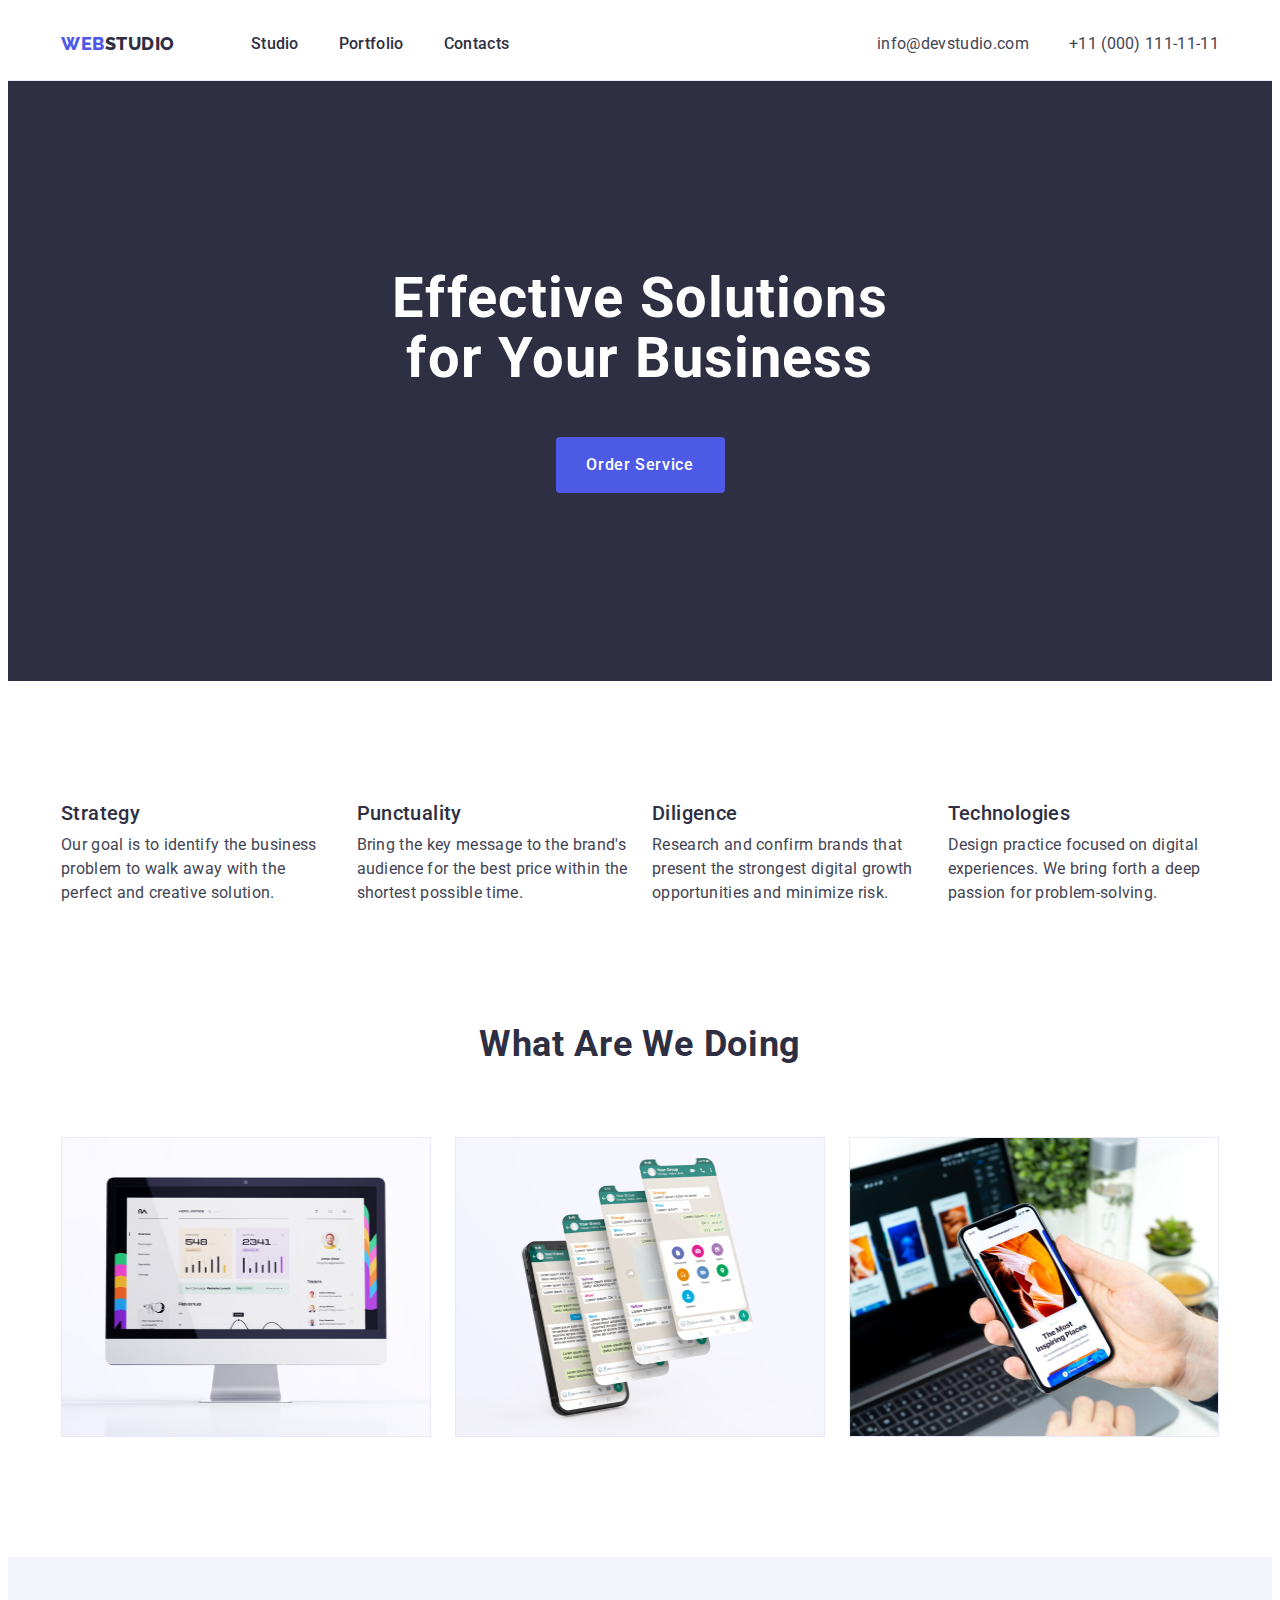
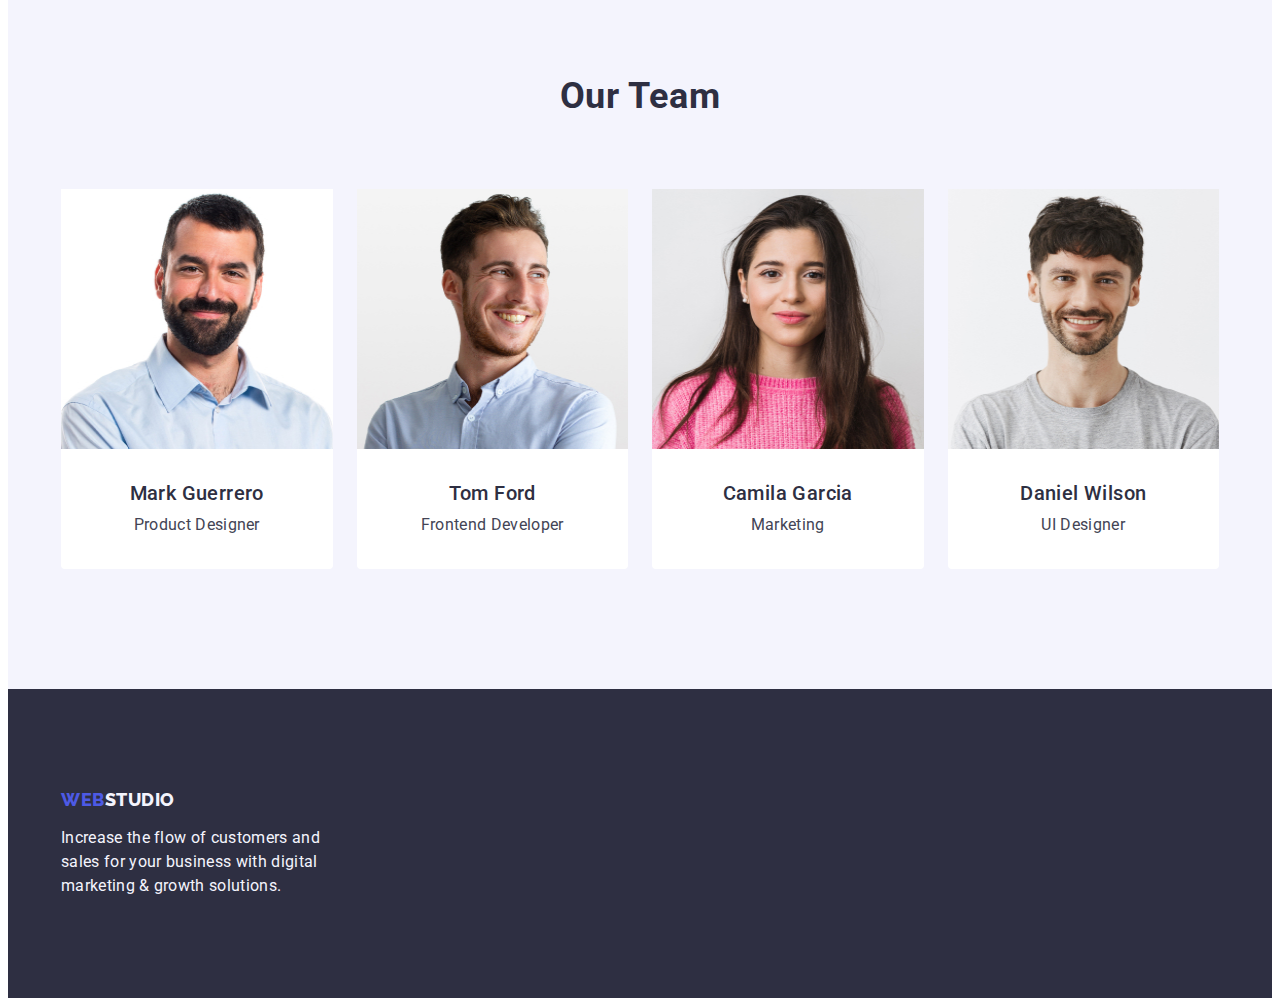
==== commit f23eb48c: "minor-fixes" ====
--- a/index.html
+++ b/index.html
@@ -17,26 +17,26 @@
 </head>
 
 <body>
-    <div class="container-header">
-        <header class="header">
-            <div class="header-items container">
-                <nav class="navigation-general">
-                    <a class="logo link" href="./index.html">Web<span class="logo-second-word">Studio</span></a>
-                    <ul class="list navigation-list">
-                        <li><a class="navigation-menu link" href="./index.html">Studio</a></li>
-                        <li><a class="navigation-menu link" href="./portfolio.html">Portfolio</a></li>
-                        <li><a class="navigation-menu link" href="">Contacts</a></li>
-                    </ul>
-                </nav>
-                <address class="contacts">
-                    <ul class="contacts-list list">
-                        <li><a class="contact-info link" href="mailto:info@devstudio.com">info@devstudio.com</a></li>
-                        <li><a class="contact-info link" href="tel:+110001111111">+11 (000) 111-11-11</a></li>
-                    </ul>
-                </address>
-            </div>
-        </header>
-    </div>
+
+    <header class="header">
+        <div class="header-items container">
+            <nav class="navigation-general">
+                <a class="logo link" href="./index.html">Web<span class="logo-second-word">Studio</span></a>
+                <ul class="list navigation-list">
+                    <li><a class="navigation-menu link" href="./index.html">Studio</a></li>
+                    <li><a class="navigation-menu link" href="./portfolio.html">Portfolio</a></li>
+                    <li><a class="navigation-menu link" href="">Contacts</a></li>
+                </ul>
+            </nav>
+            <address class="contacts">
+                <ul class="contacts-list list">
+                    <li><a class="contact-info link" href="mailto:info@devstudio.com">info@devstudio.com</a></li>
+                    <li><a class="contact-info link" href="tel:+110001111111">+11 (000) 111-11-11</a></li>
+                </ul>
+            </address>
+        </div>
+    </header>
+
     <div class="container-main">
         <main>
             <section class="section-benefits">
--- a/css/styles.css
+++ b/css/styles.css
@@ -87,7 +87,7 @@
 
 .contacts {
     display: flex;
-    padding: 24px;
+    margin-left: auto;
 }
 
 .contacts-list {
@@ -184,7 +184,7 @@
 }
 
 .value-item {
-    width: calc((100% -72px)/4)
+    width: calc((100% - 72px)/4)
 }
 
 .page-title {
@@ -304,7 +304,7 @@
 
 .header-items {
     display: flex;
-
+    align-items: center;
 }
 
 .container {
